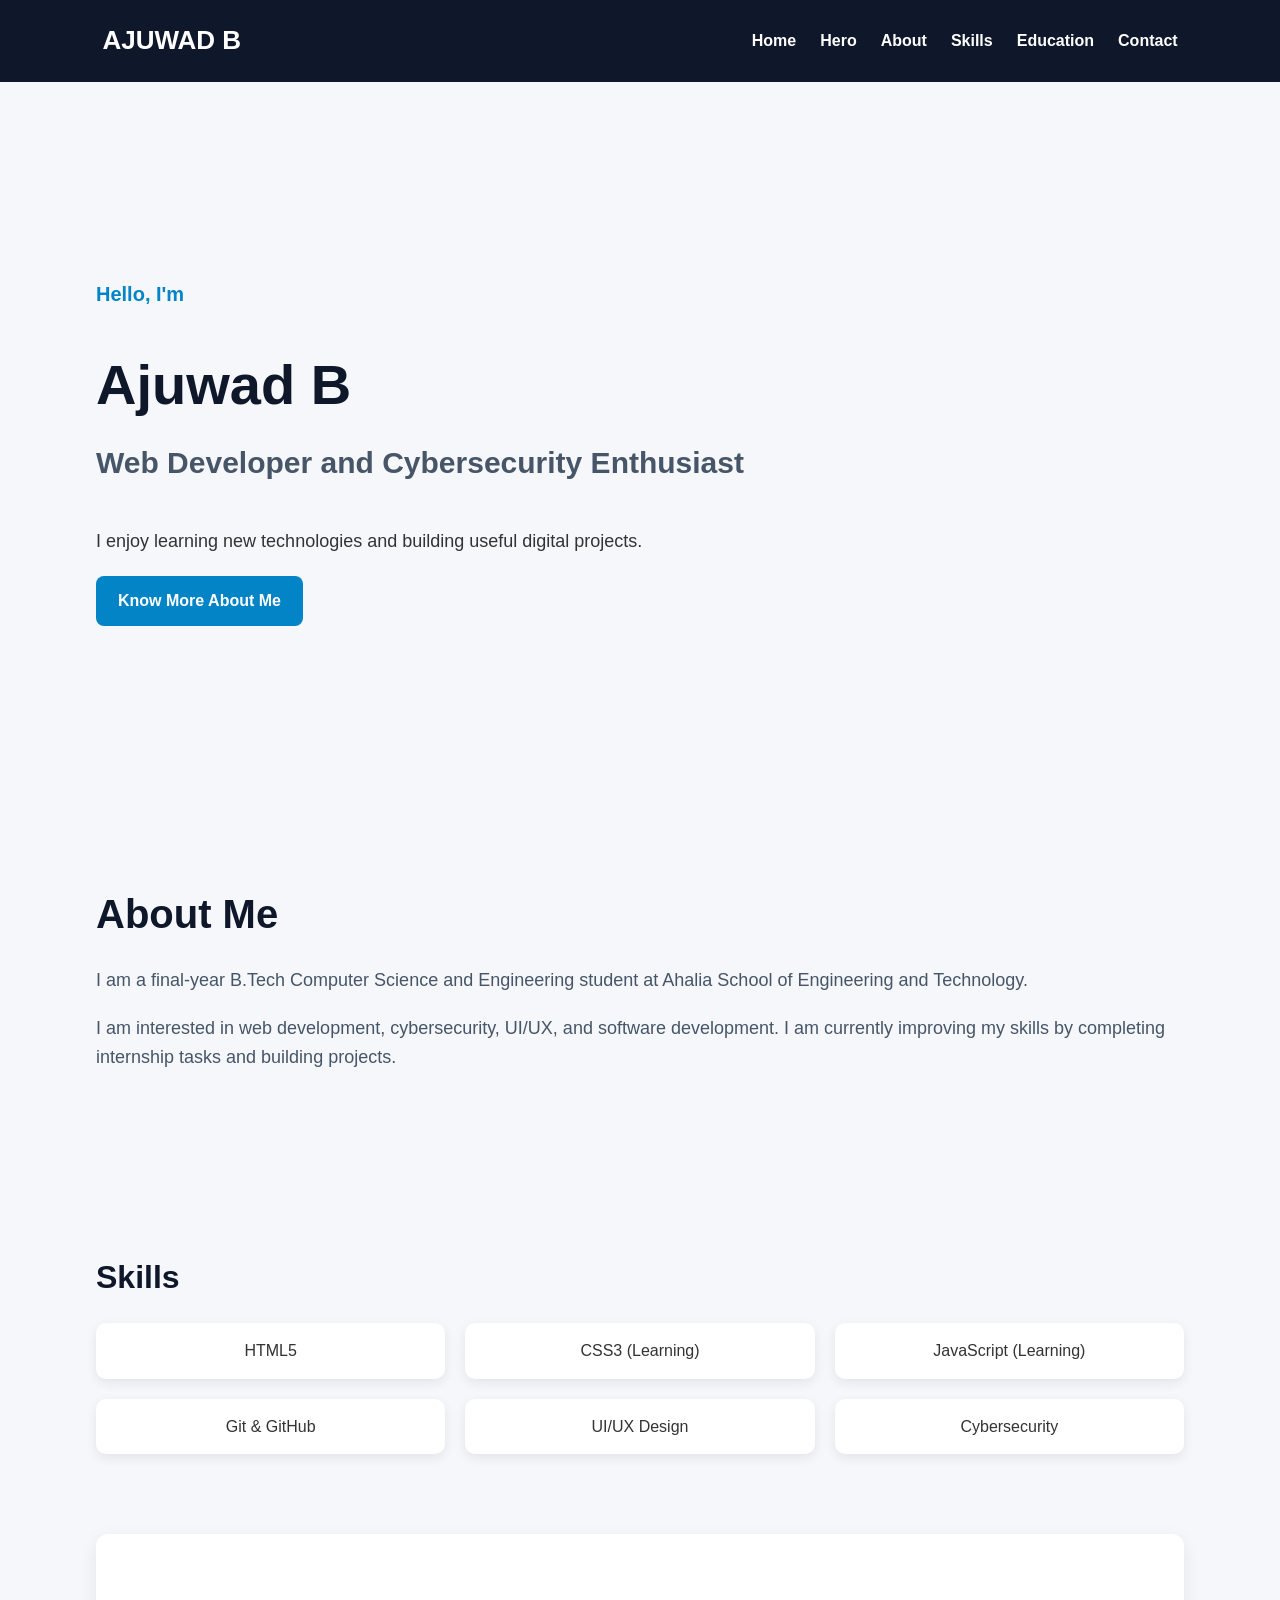
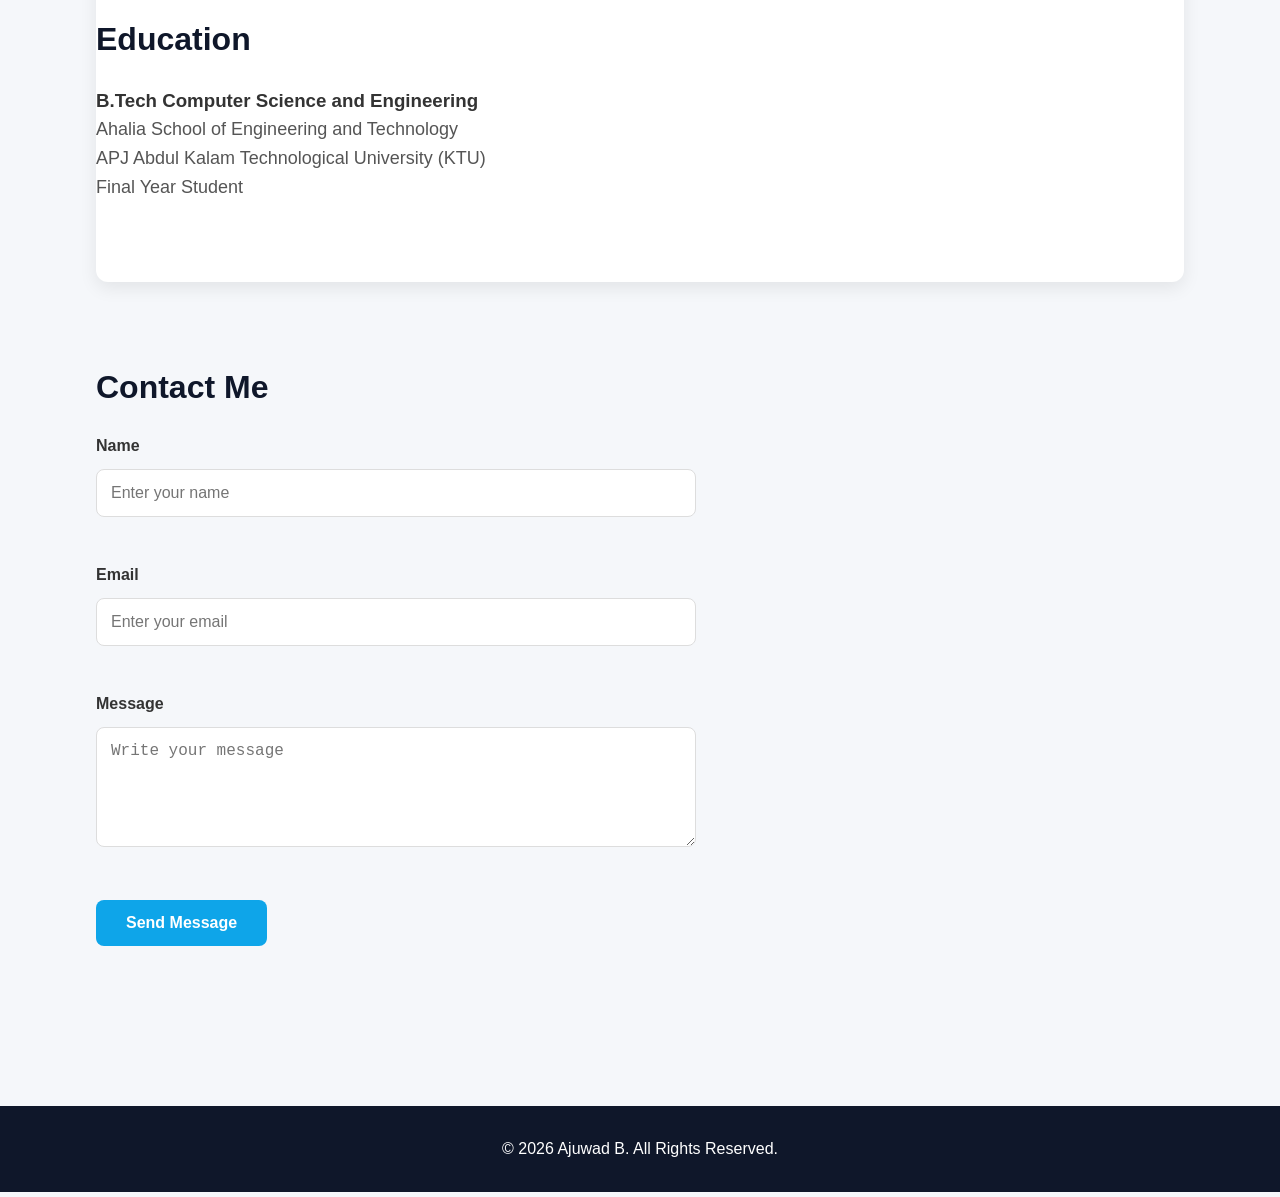
==== Day-02/index.html @ 6bf7f353 "Day 6: Applied media queries and optimized for mobile, tablet and desktop" ====
<!DOCTYPE html>
<html lang="en">

<head>
    <meta charset="UTF-8">
    <meta name="viewport" content="width=device-width, initial-scale=1.0">
    <title>Ajuwad Portfolio</title>

    <link rel="stylesheet" href="style.css">
</head>

<body>

    <!-- Home Section -->
    <header id="home">
        <nav>
            <h2>AJUWAD B</h2>

            <ul>
                <li><a href="#home">Home</a></li>
                <li><a href="#hero">Hero</a></li>
                <li><a href="#about">About</a></li>
                <li><a href="#skills">Skills</a></li>
                <li><a href="#education">Education</a></li>
                <li><a href="#contact">Contact</a></li>
            </ul>
        </nav>
    </header>

    <!-- Hero Section -->
    <main>
        <section id="hero">
            <p>Hello, I'm</p>

            <h1>Ajuwad B</h1>

            <h2>Web Developer and Cybersecurity Enthusiast</h2>

            <p>
                I enjoy learning new technologies and building useful
                digital projects.
            </p>

            <a href="#about">Know More About Me</a>
        </section>

        <!-- About Section -->
        <section id="about">
            <h2>About Me</h2>

            <p>
                I am a final-year B.Tech Computer Science and Engineering
                student at Ahalia School of Engineering and Technology.
            </p>

            <p>
                I am interested in web development, cybersecurity, UI/UX,
                and software development. I am currently improving my skills
                by completing internship tasks and building projects.
            </p>
        </section>
        <section id="skills">

    <h2>Skills</h2>

    <ul>
        <li>HTML5</li>
        <li>CSS3 (Learning)</li>
        <li>JavaScript (Learning)</li>
        <li>Git & GitHub</li>
        <li>UI/UX Design</li>
        <li>Cybersecurity</li>
    </ul>

</section>
<section id="education">

    <h2>Education</h2>

    <h3>B.Tech Computer Science and Engineering</h3>

    <p>
        Ahalia School of Engineering and Technology
    </p>

    <p>
        APJ Abdul Kalam Technological University (KTU)
    </p>

    <p>
        Final Year Student
    </p>

</section>
<section id="contact">

    <h2>Contact Me</h2>

    <form>

        <label>Name</label><br>
        <input type="text" placeholder="Enter your name"><br><br>

        <label>Email</label><br>
        <input type="email" placeholder="Enter your email"><br><br>

        <label>Message</label><br>
        <textarea rows="5" cols="40" placeholder="Write your message"></textarea><br><br>

        <button type="submit">Send Message</button>

    </form>

</section>
    </main>
<footer>

    <hr>

    <p>© 2026 Ajuwad B. All Rights Reserved.</p>

</footer>
</body>

</html>
---- Day-02/style.css ----
* {
    margin: 0;
    padding: 0;
    box-sizing: border-box;
}

body {
    font-family: Arial, sans-serif;
    line-height: 1.6;
    background-color: #f4f7fb;
    color: #1f2937;
}
header {
    background-color: #0f172a;
    color: white;
    padding: 20px 8%;
}

nav {
    display: flex;
    justify-content: space-between;
    align-items: center;
}

nav h2 {
    font-size: 26px;
}

nav ul {
    display: flex;
    gap: 24px;
    list-style: none;
}

nav a {
    color: white;
    text-decoration: none;
    font-weight: bold;
}

nav a:hover {
    color: #38bdf8;
}
main {
    width: 85%;
    max-width: 1100px;
    margin: auto;
}

section {
    padding: 70px 0;
}

section h2 {
    font-size: 32px;
    margin-bottom: 20px;
    color: #0f172a;
}
#hero {
    min-height: 80vh;
    display: flex;
    flex-direction: column;
    justify-content: center;
}

#hero p:first-child {
    font-size: 20px;
    color: #0284c7;
    font-weight: bold;
}

#hero h1 {
    font-size: 56px;
    margin: 10px 0;
    color: #0f172a;
}

#hero h2 {
    font-size: 30px;
    color: #475569;
}

#hero p {
    max-width: 650px;
    margin: 20px 0;
    font-size: 18px;
}

#hero a {
    display: inline-block;
    width: fit-content;
    padding: 12px 22px;
    background-color: #0284c7;
    color: white;
    text-decoration: none;
    border-radius: 8px;
    font-weight: bold;
}

#hero a:hover {
    background-color: #0369a1;
}
#skills ul {
    display: flex;
    flex-wrap: wrap;
    gap: 15px;
    list-style: none;
}

#skills li {
    background-color: white;
    padding: 12px 20px;
    border-radius: 8px;
    box-shadow: 0 4px 12px rgba(0, 0, 0, 0.08);
}

#education {
    background-color: white;
    padding: 40px;
    border-radius: 12px;
    box-shadow: 0 6px 18px rgba(0, 0, 0, 0.08);
}
form {
    max-width: 600px;
}

label {
    font-weight: bold;
}

input,
textarea {
    width: 100%;
    padding: 12px;
    margin-top: 8px;
    border: 1px solid #cbd5e1;
    border-radius: 8px;
    font-size: 16px;
}

textarea {
    resize: vertical;
}

button {
    padding: 12px 22px;
    background-color: #0284c7;
    color: white;
    border: none;
    border-radius: 8px;
    font-size: 16px;
    font-weight: bold;
    cursor: pointer;
}

button:hover {
    background-color: #0369a1;
}
footer {
    margin-top: 60px;
    padding: 25px;
    text-align: center;
    background-color: #0f172a;
    color: white;
}

footer hr {
    display: none;
}
@media (max-width: 768px) {
    nav {
        flex-direction: column;
        gap: 15px;
    }

    nav ul {
        flex-wrap: wrap;
        justify-content: center;
    }

    #hero h1 {
        font-size: 40px;
    }

    #hero h2 {
        font-size: 24px;
    }

    main {
        width: 90%;
    }
}
* {
    margin: 0;
    padding: 0;
    box-sizing: border-box;
}

body {
    font-family: Arial, sans-serif;
    background-color: #f5f7fa;
    color: #333;
    line-height: 1.6;
}
#about {
    padding: 80px 0;
}

#about h2 {
    font-size: 40px;
    color: #0f172a;
    margin-bottom: 20px;
}

#about p {
    font-size: 18px;
    margin-bottom: 20px;
    color: #475569;
}
#skills {
    padding: 80px 0;
}

#skills ul {
    display: flex;
    flex-wrap: wrap;
    gap: 15px;
    list-style: none;
}

#skills li {
    background: white;
    padding: 15px 25px;
    border-radius: 10px;
    box-shadow: 0 4px 12px rgba(0,0,0,.08);
}
#education {
    padding: 80px 0;
}

#education h2 {
    margin-bottom: 20px;
}

#education p {
    font-size: 18px;
    color: #555;
}
#contact {
    padding: 80px 0;
}

form {
    max-width: 600px;
}

input,
textarea {
    width: 100%;
    padding: 14px;
    margin: 10px 0 20px;
    border: 1px solid #ddd;
    border-radius: 8px;
    font-size: 16px;
}

button {
    background: #0ea5e9;
    color: white;
    padding: 14px 30px;
    border: none;
    border-radius: 8px;
    cursor: pointer;
    font-size: 16px;
}

button:hover {
    background: #0284c7;
}footer {
    background: #0f172a;
    color: white;
    text-align: center;
    padding: 30px;
    margin-top: 80px;
}
#hero{
    display:flex;
    flex-direction:column;
    justify-content:center;
    align-items:flex-start;
}
#skills ul{
    display:grid;
    grid-template-columns:repeat(3,1fr);
    gap:20px;
}
#skills li{
    text-align:center;
}

@media (max-width: 768px) {

    nav{
        flex-direction: column;
        gap: 15px;
    }

    nav ul{
        flex-wrap: wrap;
        justify-content: center;
    }

    #hero h1{
        font-size: 42px;
    }

    #hero h2{
        font-size: 24px;
    }

    main{
        width:90%;
    }

    #skills ul{
        grid-template-columns: repeat(2,1fr);
    }

}
@media (max-width:576px){

    nav{
        flex-direction:column;
        text-align:center;
    }

    nav ul{
        flex-direction:column;
        gap:12px;
    }

    #hero h1{
        font-size:34px;
    }

    #hero h2{
        font-size:20px;
    }

    #hero p{
        font-size:16px;
    }

    #skills ul{
        grid-template-columns:1fr;
    }

    button{
        width:100%;
    }

}
@media (max-width: 768px) {
    nav {
        flex-direction: column;
        gap: 15px;
    }

    nav ul {
        flex-wrap: wrap;
        justify-content: center;
    }

    #hero h1 {
        font-size: 42px;
    }

    #hero h2 {
        font-size: 24px;
    }

    #skills ul {
        grid-template-columns: repeat(2, 1fr);
    }
}

@media (max-width: 576px) {
    nav ul {
        flex-direction: column;
        gap: 12px;
    }

    #hero h1 {
        font-size: 34px;
    }

    #hero h2 {
        font-size: 20px;
    }

    #hero p {
        font-size: 16px;
    }

    #skills ul {
        grid-template-columns: 1fr;
    }

    button {
        width: 100%;
    }
}
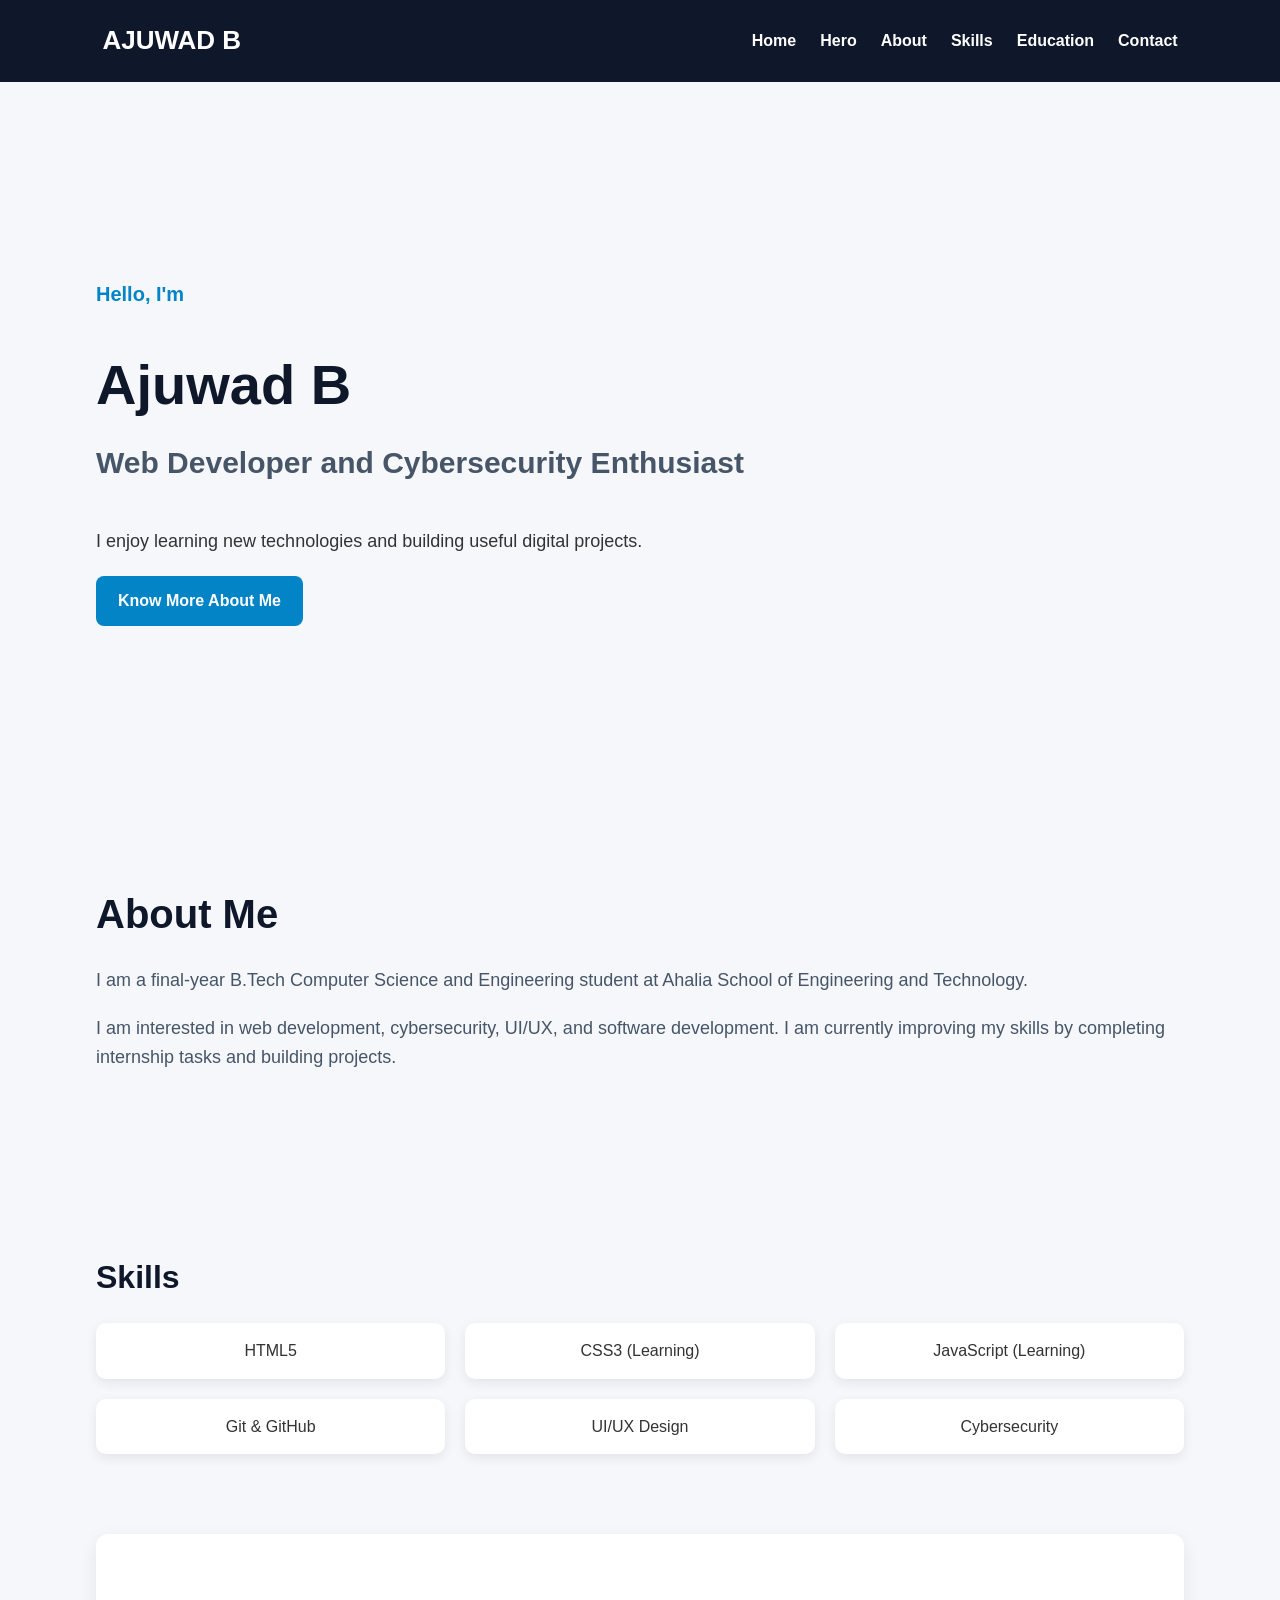
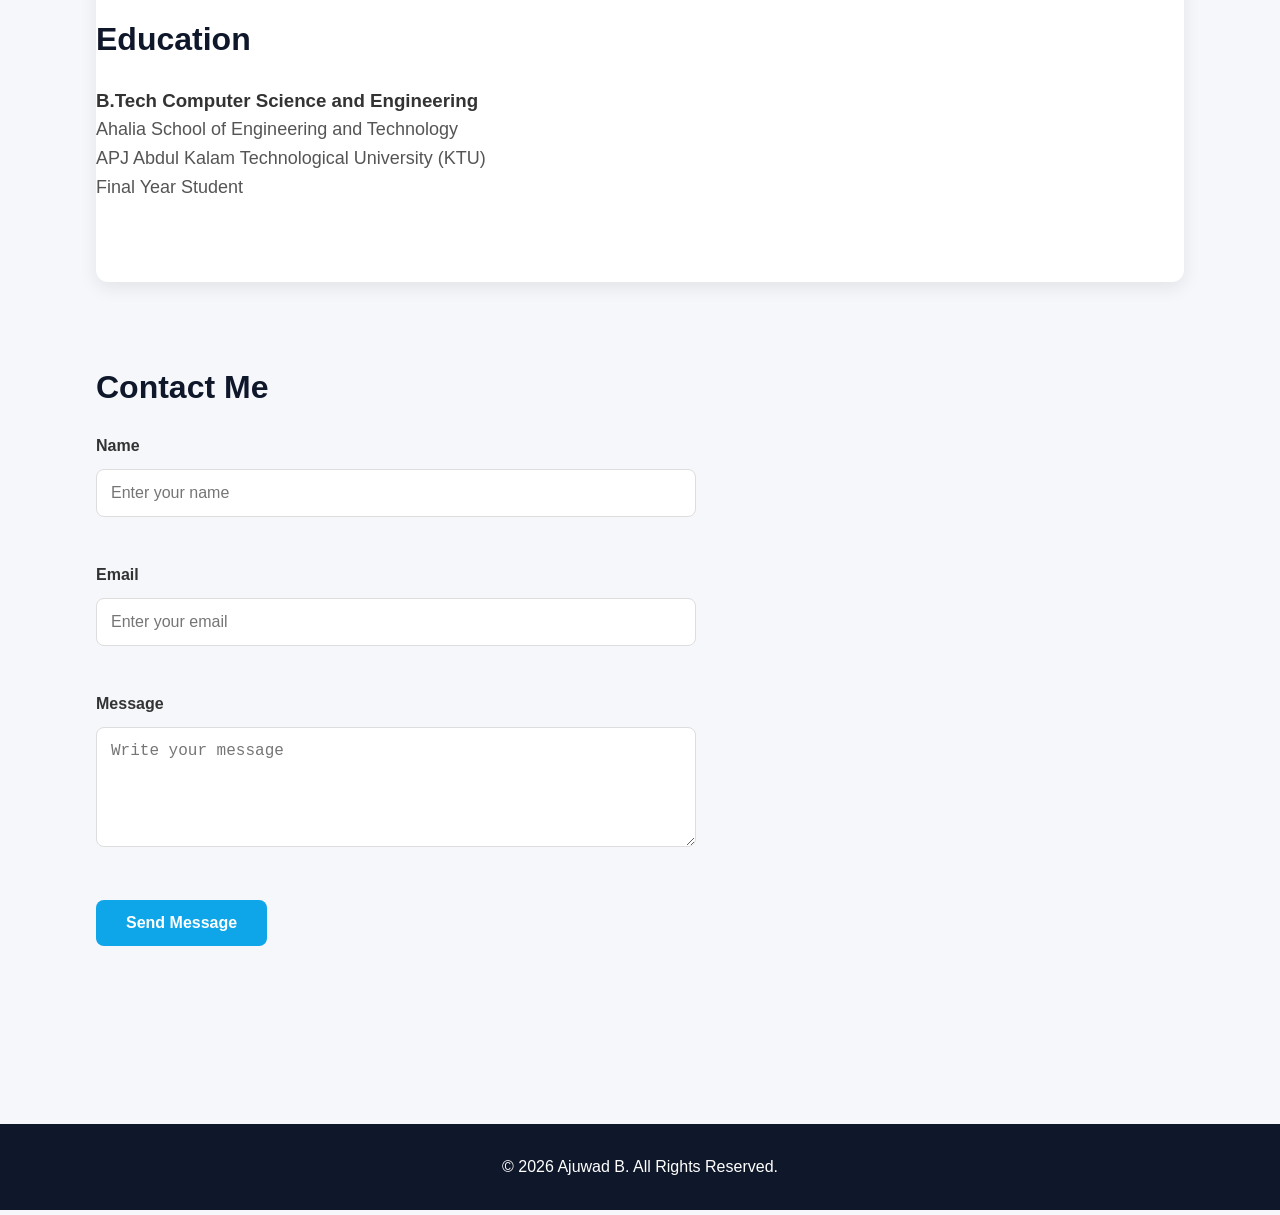
==== commit 3c4f93b7: "Day 7: Added JavaScript events, DOM manipulation and scroll-to-top" ====
--- a/Day-02/index.html
+++ b/Day-02/index.html
@@ -41,7 +41,7 @@
                 digital projects.
             </p>
 
-            <a href="#about">Know More About Me</a>
+            <a href="#about" id="aboutButton">Know More About Me</a>
         </section>
 
         <!-- About Section -->
@@ -96,7 +96,7 @@
 
     <h2>Contact Me</h2>
 
-    <form>
+    <form id="contactForm">
 
         <label>Name</label><br>
         <input type="text" placeholder="Enter your name"><br><br>
@@ -110,9 +110,13 @@
         <button type="submit">Send Message</button>
 
     </form>
+    <p id="formMessage"></p>
 
 </section>
     </main>
+
+    <button id="scrollTopButton" title="Go to top">↑</button>
+    
 <footer>
 
     <hr>
@@ -120,6 +124,6 @@
     <p>© 2026 Ajuwad B. All Rights Reserved.</p>
 
 </footer>
+<script src="script.js"></script>
 </body>
-
 </html>
--- a/Day-02/style.css
+++ b/Day-02/style.css
@@ -409,4 +409,38 @@
     button {
         width: 100%;
     }
+}
+
+#formMessage {
+    margin-top: 18px;
+    font-weight: bold;
+}
+
+.success-message {
+    color: #15803d;
+}
+
+#scrollTopButton {
+    position: fixed;
+    right: 25px;
+    bottom: 25px;
+    width: 48px;
+    height: 48px;
+    padding: 0;
+    border-radius: 50%;
+    background-color: #0284c7;
+    color: white;
+    font-size: 24px;
+    display: none;
+    align-items: center;
+    justify-content: center;
+    z-index: 1000;
+}
+
+#scrollTopButton.show {
+    display: flex;
+}
+
+#scrollTopButton:hover {
+    background-color: #0369a1;
 }
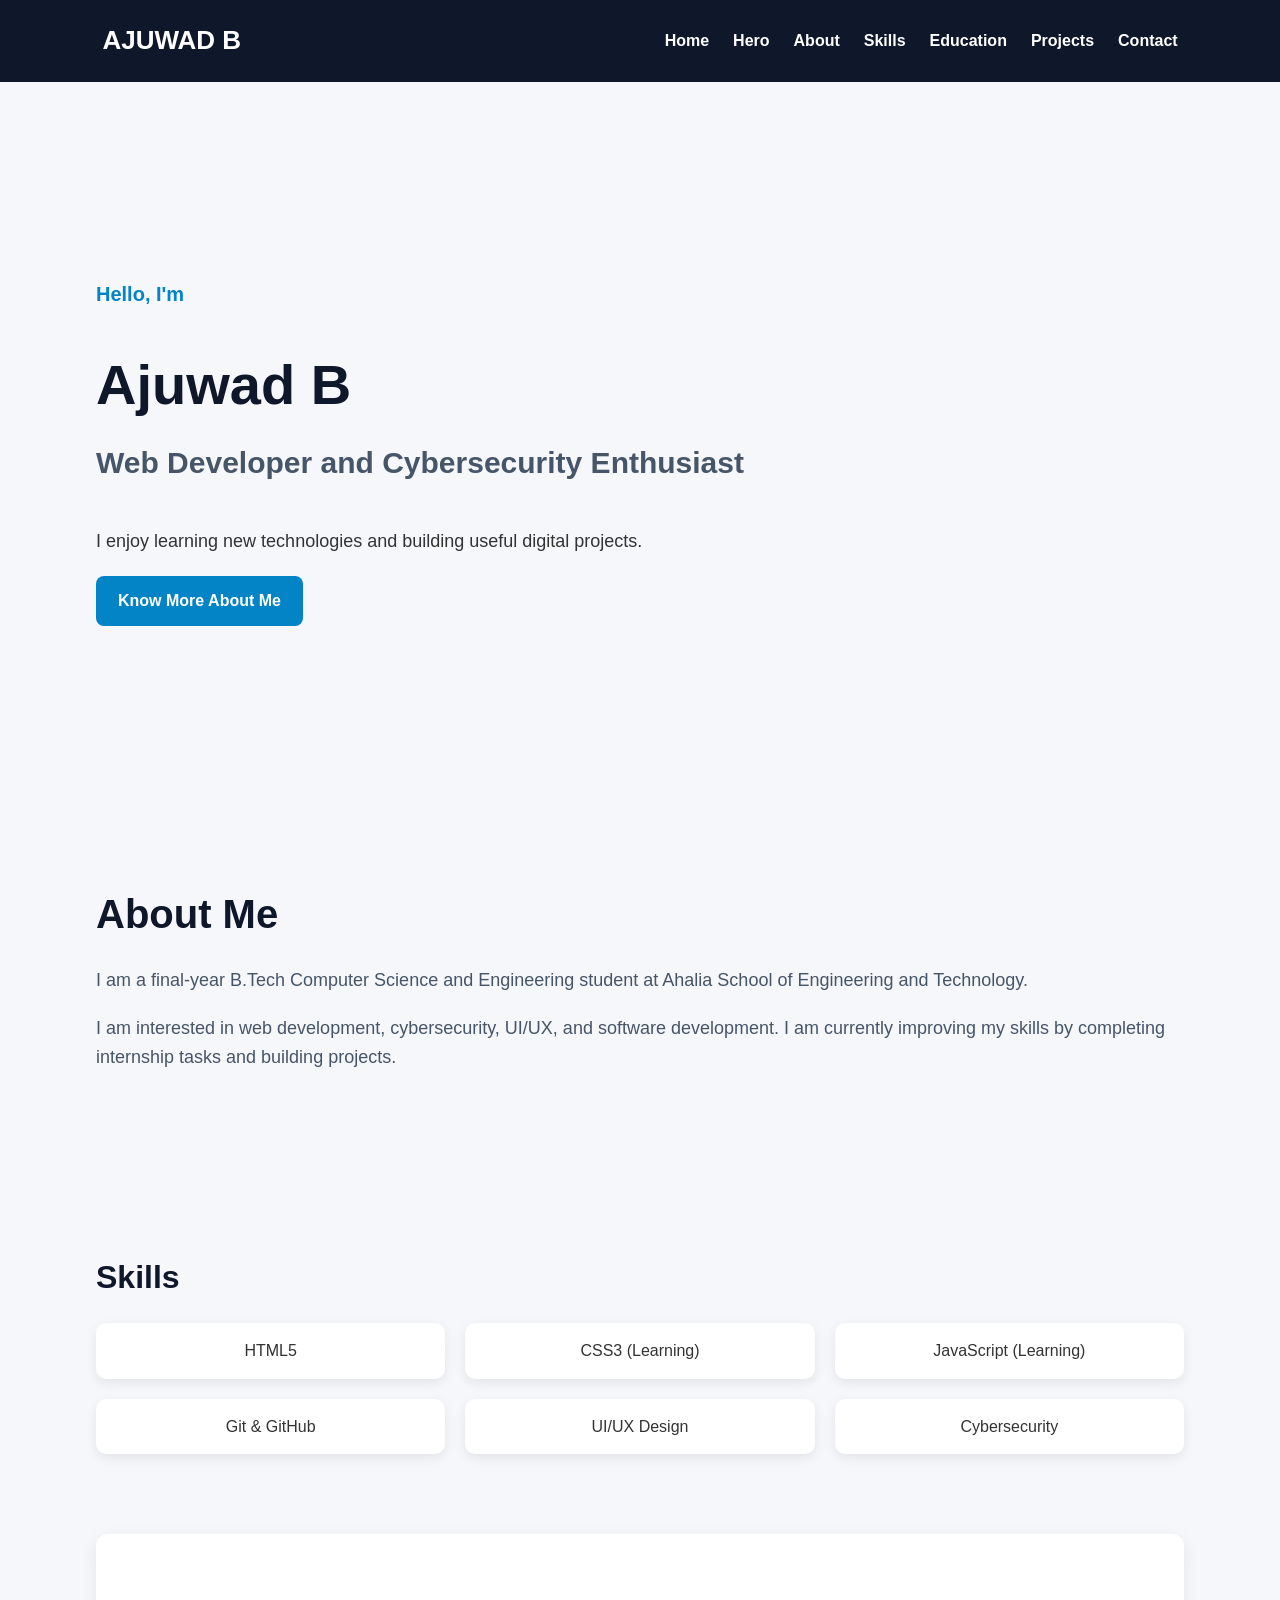
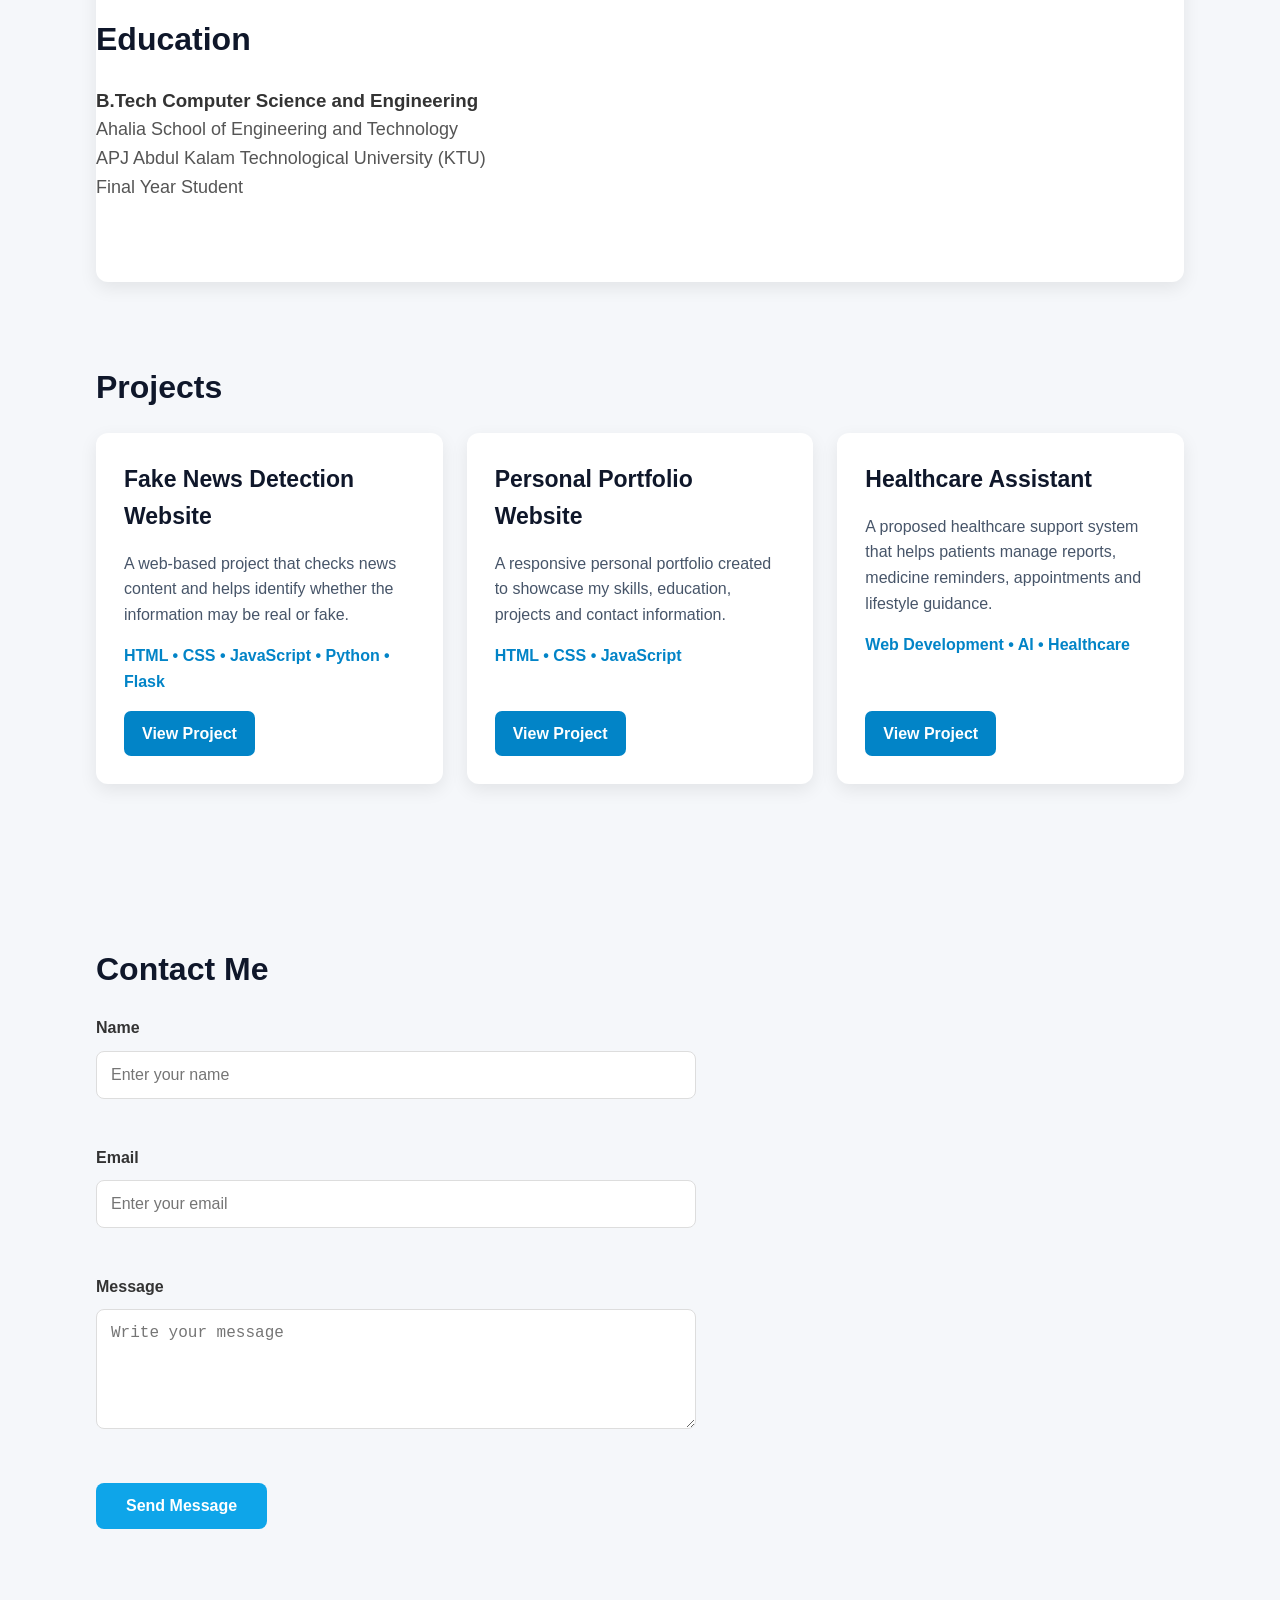
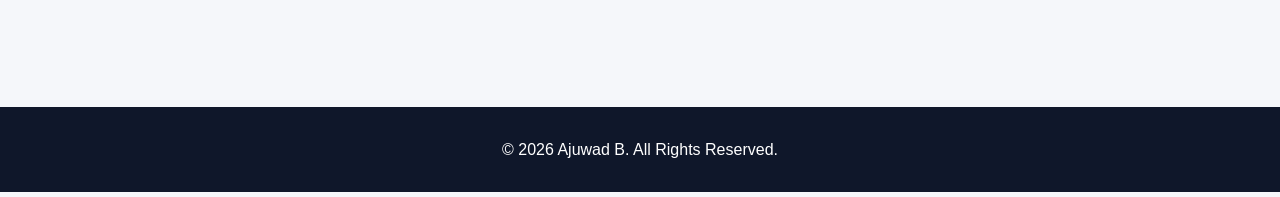
==== commit 63b9ccda: "Day 8: Added Projects section with three project cards" ====
--- a/Day-02/index.html
+++ b/Day-02/index.html
@@ -22,6 +22,7 @@
                 <li><a href="#about">About</a></li>
                 <li><a href="#skills">Skills</a></li>
                 <li><a href="#education">Education</a></li>
+                <li><a href="#projects">Projects</a></li>
                 <li><a href="#contact">Contact</a></li>
             </ul>
         </nav>
@@ -92,6 +93,58 @@
     </p>
 
 </section>
+<section id="projects">
+    <h2>Projects</h2>
+
+    <div class="projects-grid">
+
+        <article class="project-card">
+            <h3>Fake News Detection Website</h3>
+
+            <p>
+                A web-based project that checks news content and helps identify
+                whether the information may be real or fake.
+            </p>
+
+            <p class="project-tools">
+                HTML • CSS • JavaScript • Python • Flask
+            </p>
+
+            <a href="#" class="project-button">View Project</a>
+        </article>
+
+        <article class="project-card">
+            <h3>Personal Portfolio Website</h3>
+
+            <p>
+                A responsive personal portfolio created to showcase my skills,
+                education, projects and contact information.
+            </p>
+
+            <p class="project-tools">
+                HTML • CSS • JavaScript
+            </p>
+
+            <a href="#" class="project-button">View Project</a>
+        </article>
+
+        <article class="project-card">
+            <h3>Healthcare Assistant</h3>
+
+            <p>
+                A proposed healthcare support system that helps patients manage
+                reports, medicine reminders, appointments and lifestyle guidance.
+            </p>
+
+            <p class="project-tools">
+                Web Development • AI • Healthcare
+            </p>
+
+            <a href="#" class="project-button">View Project</a>
+        </article>
+
+    </div>
+</section>
 <section id="contact">
 
     <h2>Contact Me</h2>
--- a/Day-02/style.css
+++ b/Day-02/style.css
@@ -443,4 +443,74 @@
 
 #scrollTopButton:hover {
     background-color: #0369a1;
+}
+/* ==========================
+   DAY 8 - PROJECTS SECTION
+========================== */
+
+#projects {
+    padding: 80px 0;
+}
+
+.projects-grid {
+    display: grid;
+    grid-template-columns: repeat(3, 1fr);
+    gap: 24px;
+}
+
+.project-card {
+    background-color: white;
+    padding: 28px;
+    border-radius: 12px;
+    box-shadow: 0 6px 18px rgba(0, 0, 0, 0.08);
+    display: flex;
+    flex-direction: column;
+    gap: 16px;
+    transition: transform 0.3s ease, box-shadow 0.3s ease;
+}
+
+.project-card:hover {
+    transform: translateY(-6px);
+    box-shadow: 0 12px 26px rgba(0, 0, 0, 0.12);
+}
+
+.project-card h3 {
+    font-size: 23px;
+    color: #0f172a;
+}
+
+.project-card p {
+    color: #475569;
+}
+
+.project-tools {
+    font-weight: bold;
+    color: #0284c7 !important;
+}
+
+.project-button {
+    display: inline-block;
+    width: fit-content;
+    margin-top: auto;
+    padding: 10px 18px;
+    background-color: #0284c7;
+    color: white;
+    text-decoration: none;
+    border-radius: 7px;
+    font-weight: bold;
+}
+
+.project-button:hover {
+    background-color: #0369a1;
+}
+@media (max-width: 768px) {
+    .projects-grid {
+        grid-template-columns: repeat(2, 1fr);
+    }
+}
+
+@media (max-width: 576px) {
+    .projects-grid {
+        grid-template-columns: 1fr;
+    }
 }
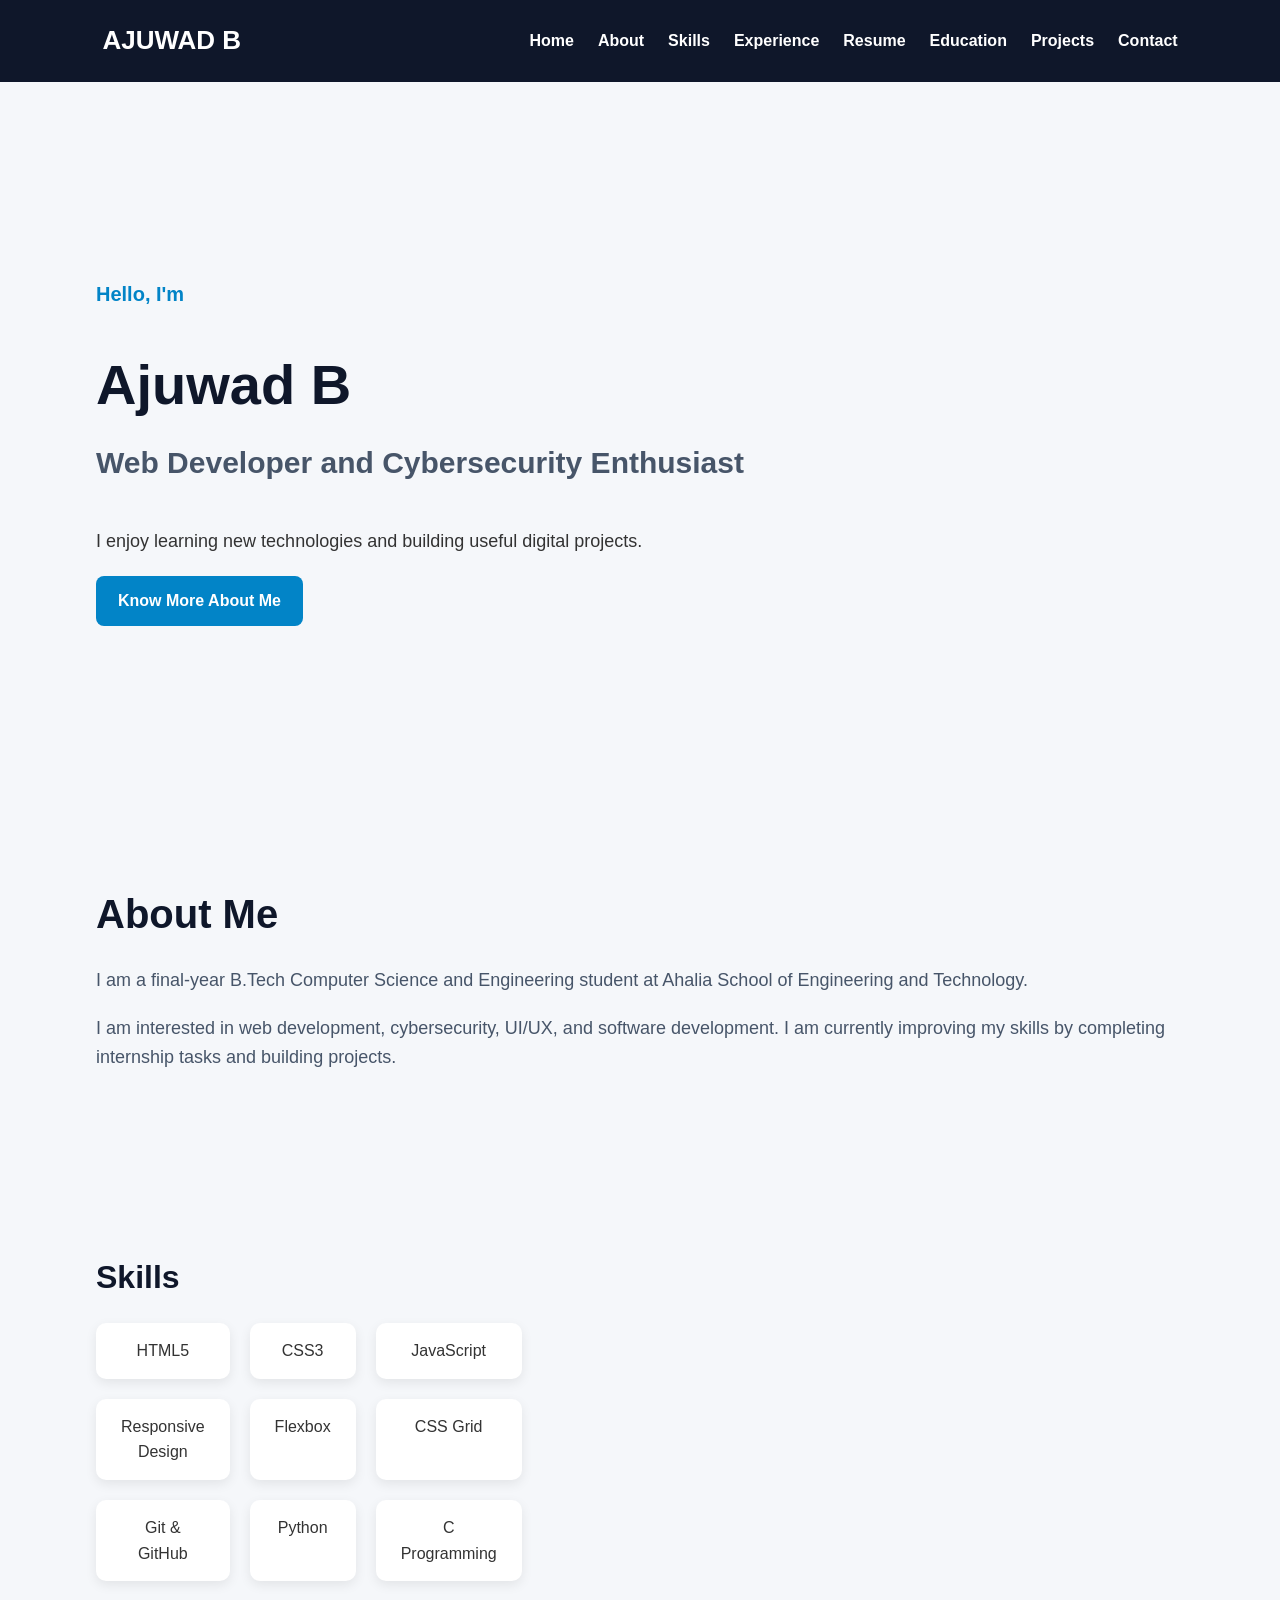
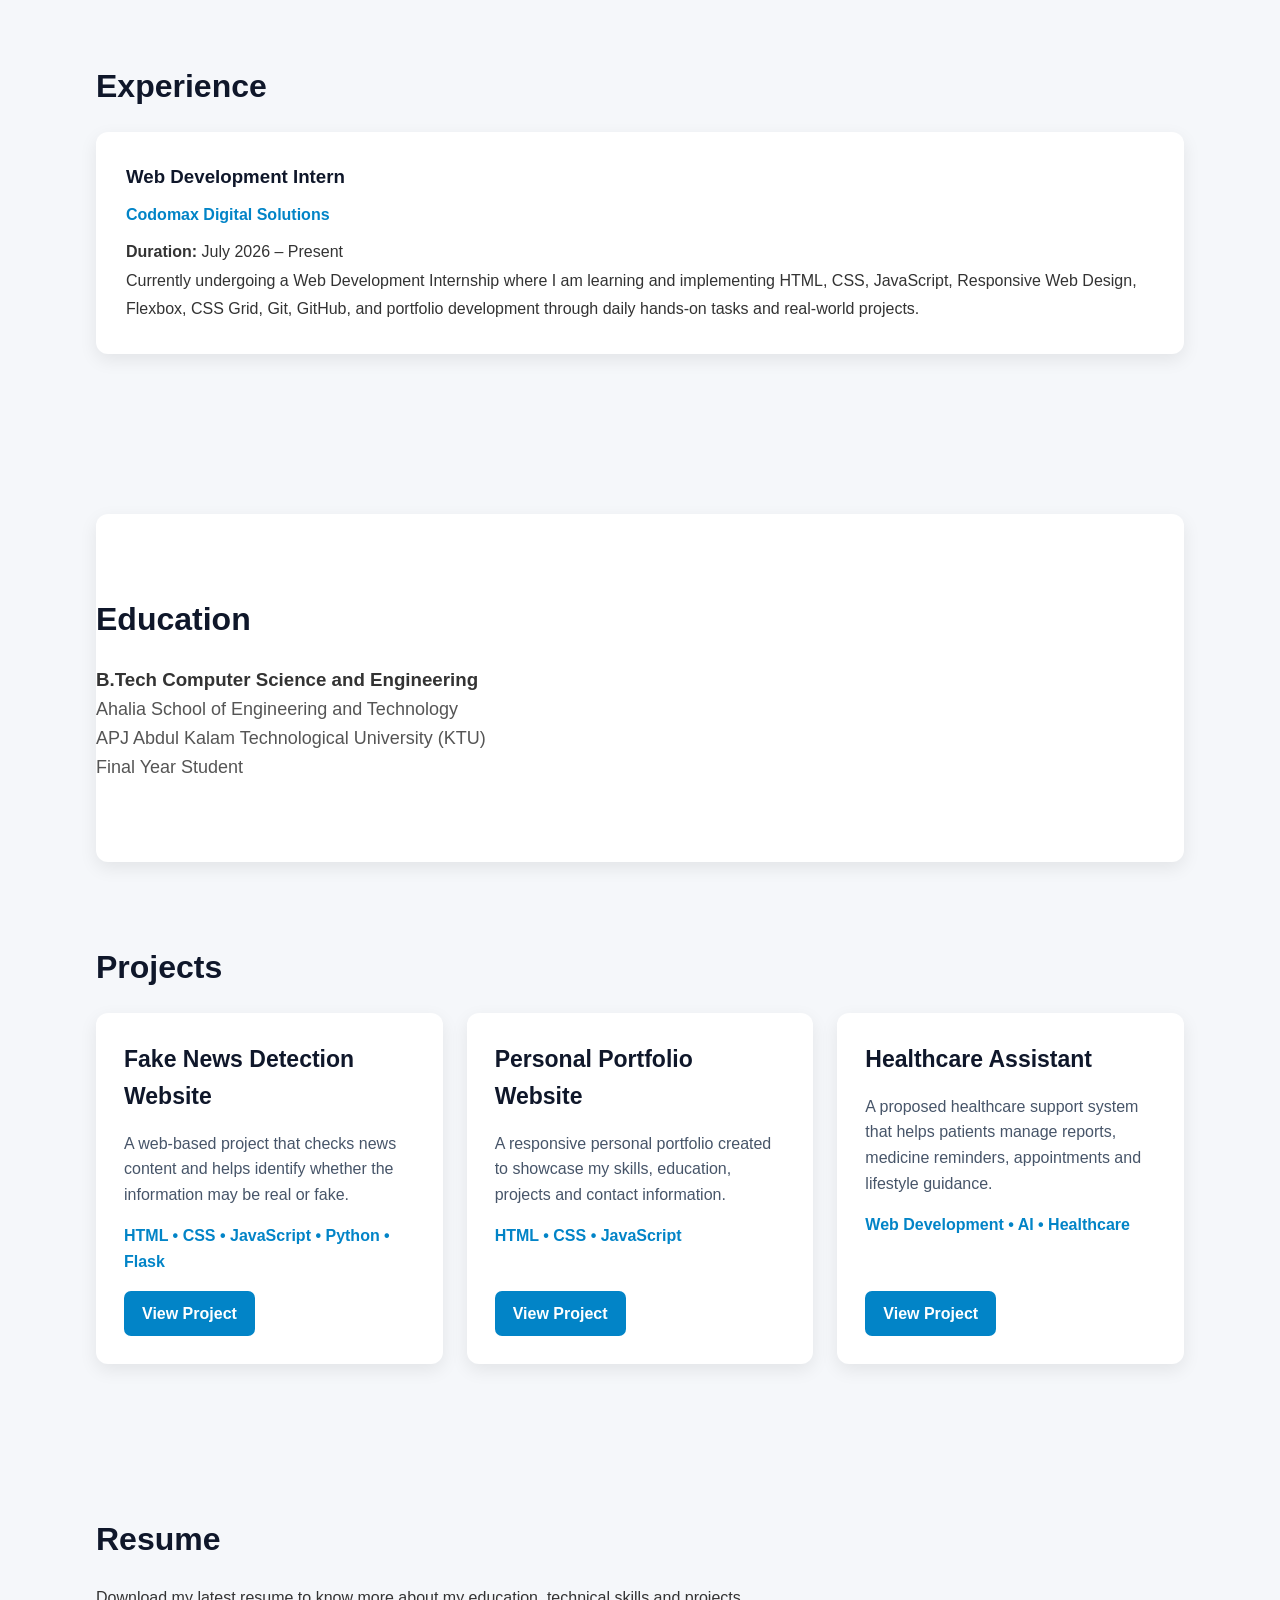
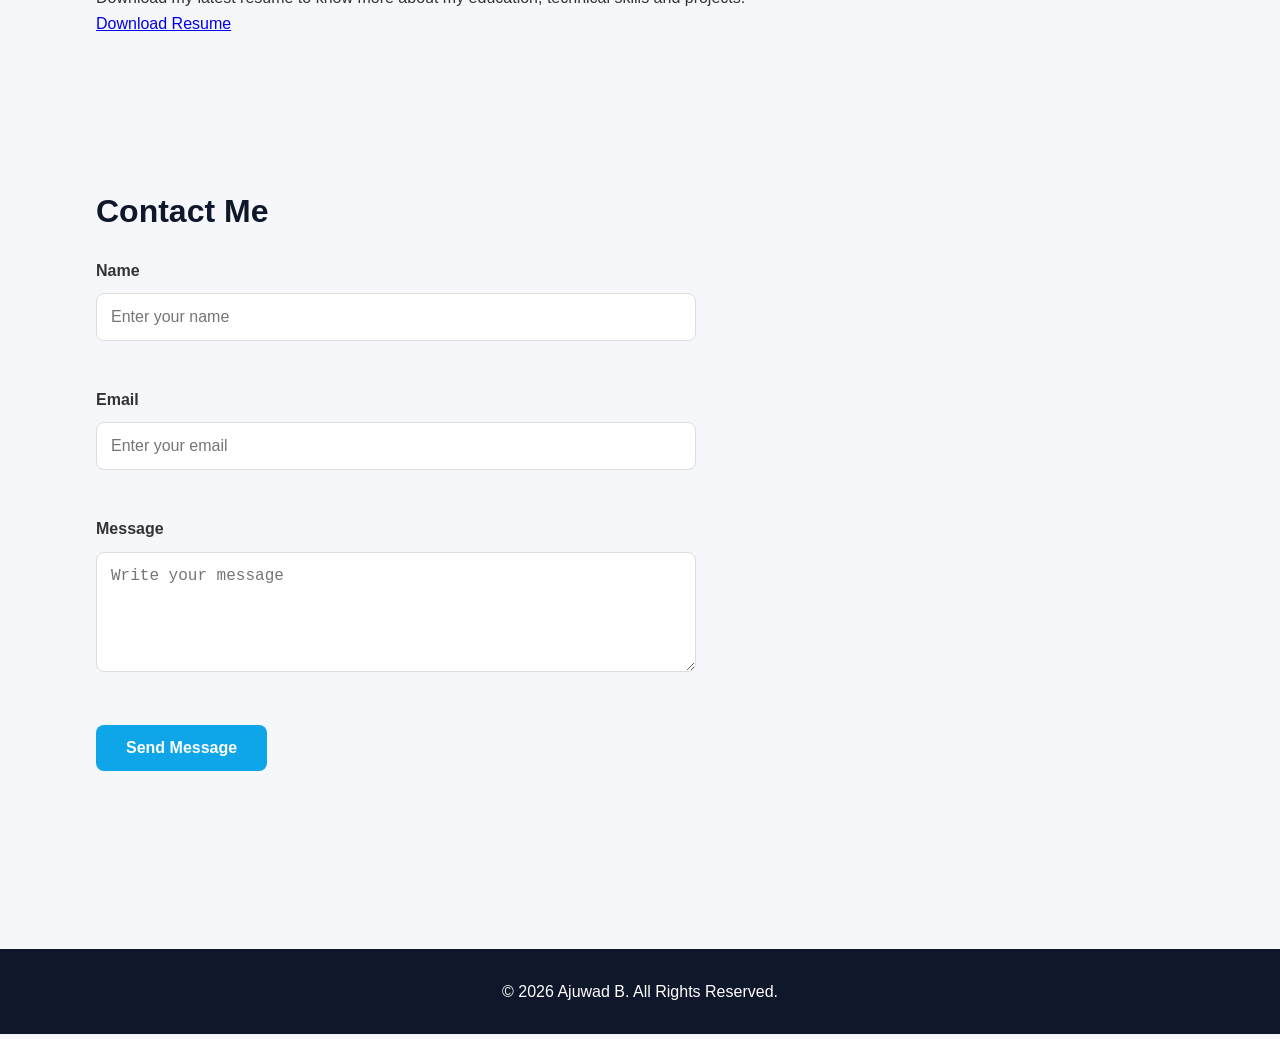
==== commit f83b59e4: "Day 9: Added Skills, Experience and Resume Download sections" ====
--- a/Day-02/index.html
+++ b/Day-02/index.html
@@ -18,9 +18,10 @@
 
             <ul>
                 <li><a href="#home">Home</a></li>
-                <li><a href="#hero">Hero</a></li>
                 <li><a href="#about">About</a></li>
                 <li><a href="#skills">Skills</a></li>
+                <li><a href="#experience">Experience</a></li>
+                <li><a href="#resume">Resume</a></li>
                 <li><a href="#education">Education</a></li>
                 <li><a href="#projects">Projects</a></li>
                 <li><a href="#contact">Contact</a></li>
@@ -65,14 +66,40 @@
     <h2>Skills</h2>
 
     <ul>
-        <li>HTML5</li>
-        <li>CSS3 (Learning)</li>
-        <li>JavaScript (Learning)</li>
-        <li>Git & GitHub</li>
-        <li>UI/UX Design</li>
-        <li>Cybersecurity</li>
+       <ul>
+    <li>HTML5</li>
+    <li>CSS3</li>
+    <li>JavaScript</li>
+    <li>Responsive Design</li>
+    <li>Flexbox</li>
+    <li>CSS Grid</li>
+    <li>Git & GitHub</li>
+    <li>Python</li>
+    <li>C Programming</li>
+</ul>
     </ul>
-
+<section id="experience">
+
+    <h2>Experience</h2>
+
+    <div class="experience-card">
+
+        <h3>Web Development Intern</h3>
+
+        <h4>Codomax Digital Solutions</h4>
+
+        <p><strong>Duration:</strong> July 2026 – Present</p>
+
+        <p>
+            Currently undergoing a Web Development Internship where I am
+            learning and implementing HTML, CSS, JavaScript, Responsive Web Design,
+            Flexbox, CSS Grid, Git, GitHub, and portfolio development through
+            daily hands-on tasks and real-world projects.
+        </p>
+
+    </div>
+
+</section>
 </section>
 <section id="education">
 
@@ -144,6 +171,20 @@
         </article>
 
     </div>
+</section>
+<section id="resume">
+
+    <h2>Resume</h2>
+
+    <p>
+        Download my latest resume to know more about my education,
+        technical skills and projects.
+    </p>
+
+    <a href="resume.pdf.pdf" download class="resume-btn">
+        Download Resume
+    </a>
+
 </section>
 <section id="contact">
 
--- a/Day-02/style.css
+++ b/Day-02/style.css
@@ -513,4 +513,33 @@
     .projects-grid {
         grid-template-columns: 1fr;
     }
+}
+/* ===== Experience Section ===== */
+
+#experience{
+    padding:80px 0;
+}
+
+.experience-card{
+    background:#ffffff;
+    padding:30px;
+    border-radius:12px;
+    box-shadow:0 6px 18px rgba(0,0,0,.08);
+}
+
+.experience-card h3{
+    color:#0f172a;
+    margin-bottom:10px;
+}
+
+.experience-card h4{
+    color:#0284c7;
+    margin-bottom:10px;
+}
+
+.experience-card p{
+    line-height:1.8;
+}
+section {
+    scroll-margin-top: 110px;
 }
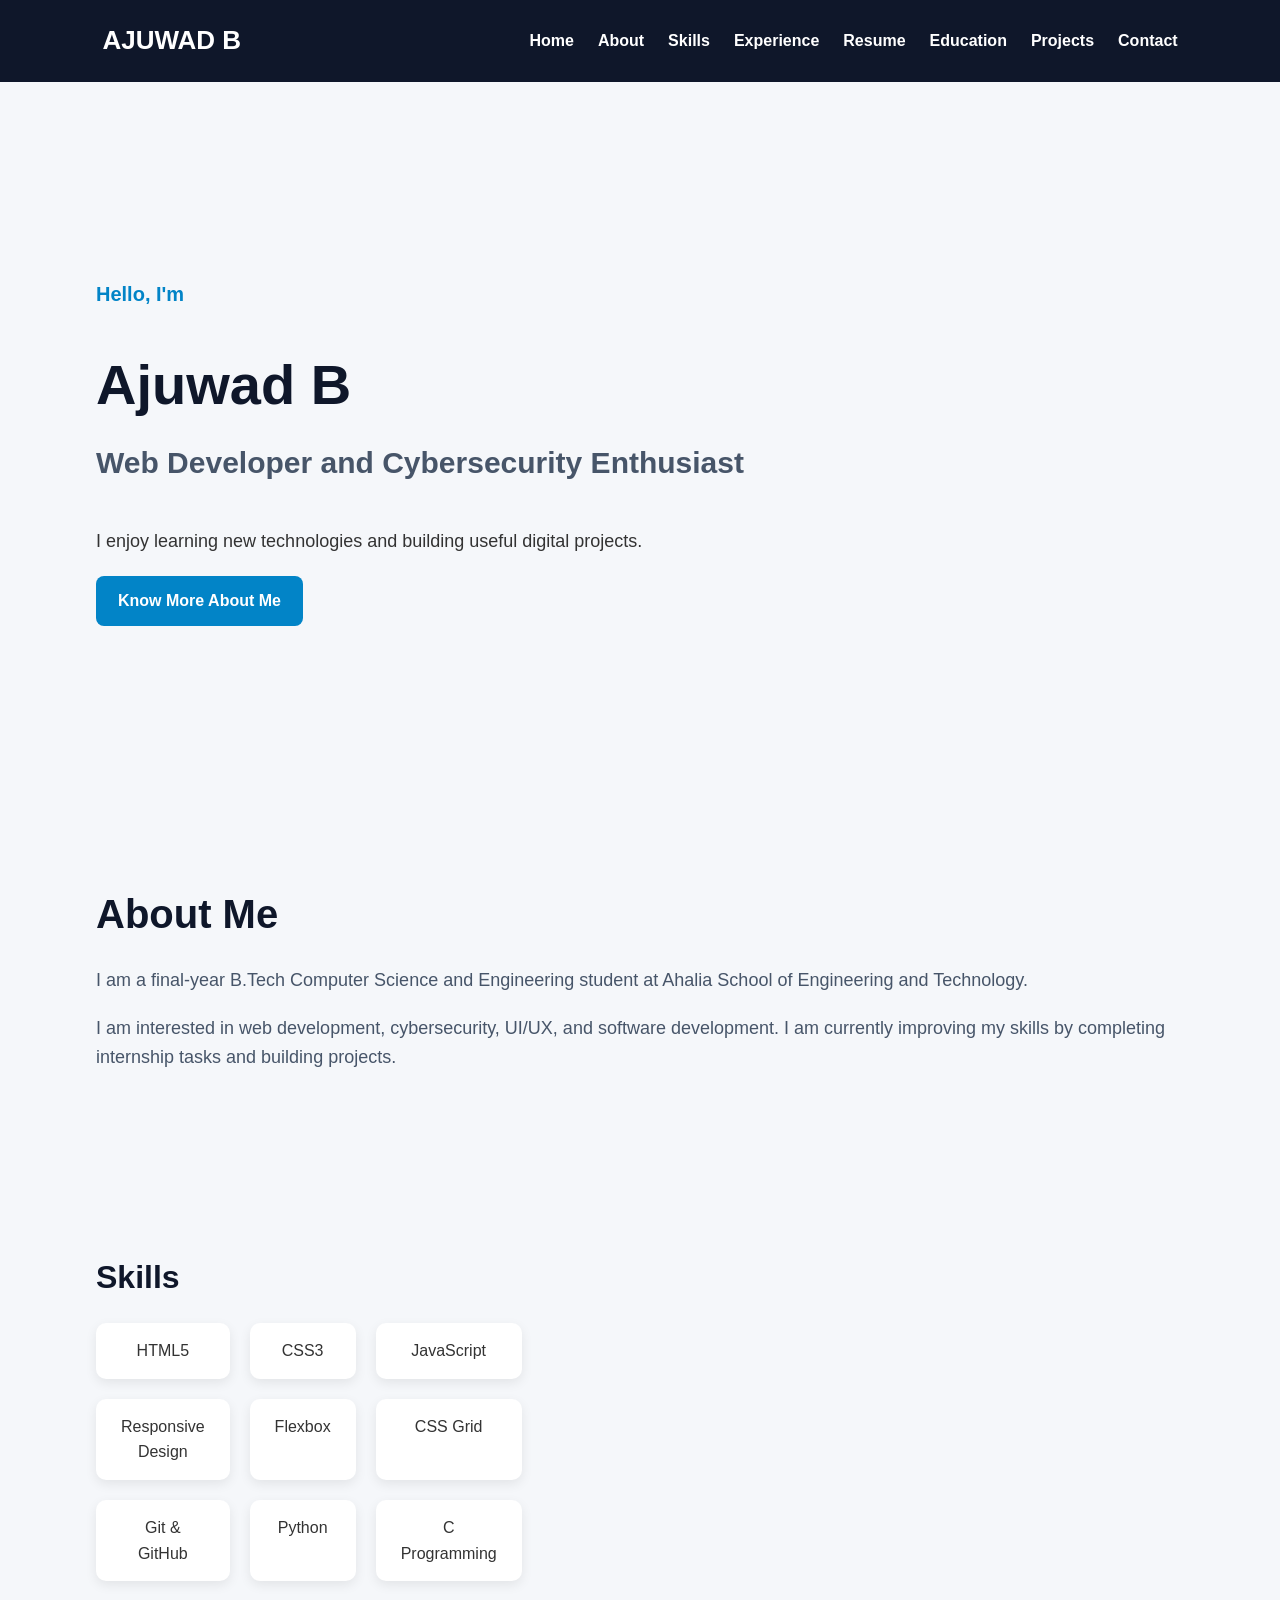
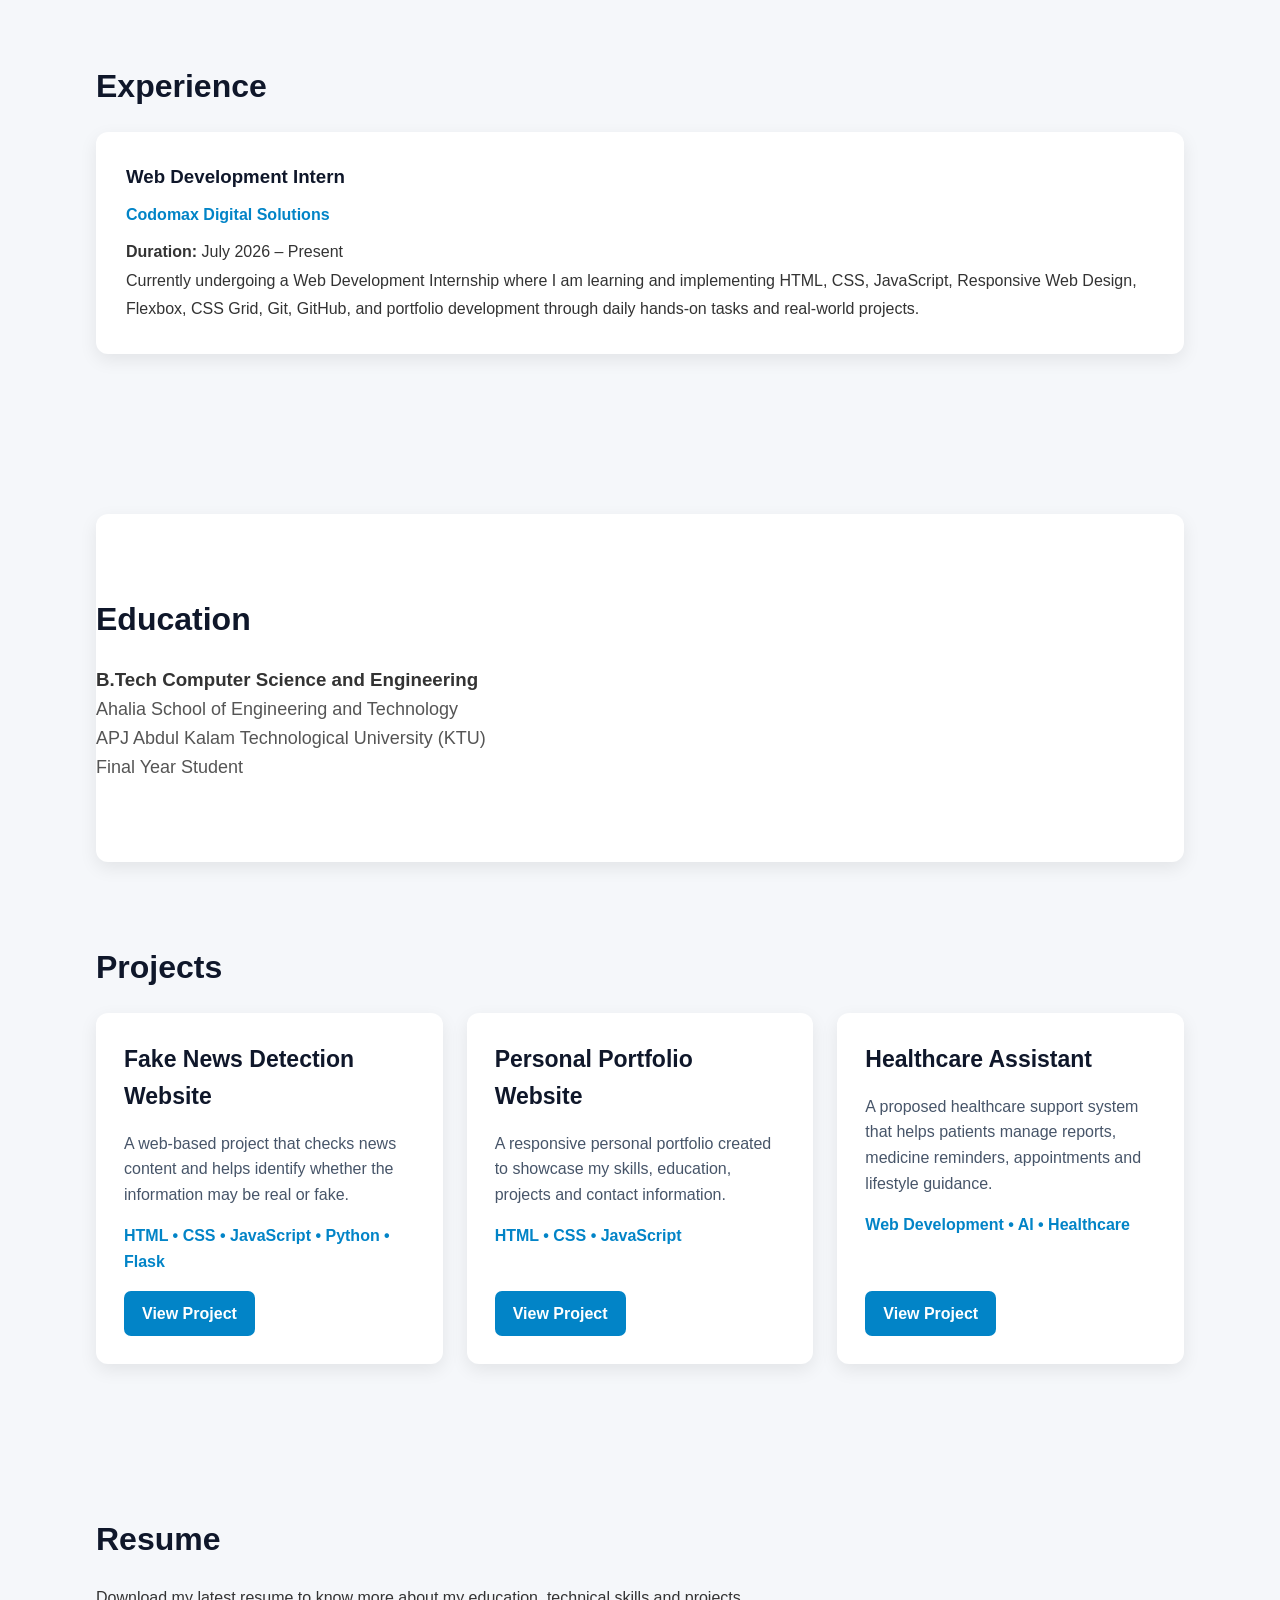
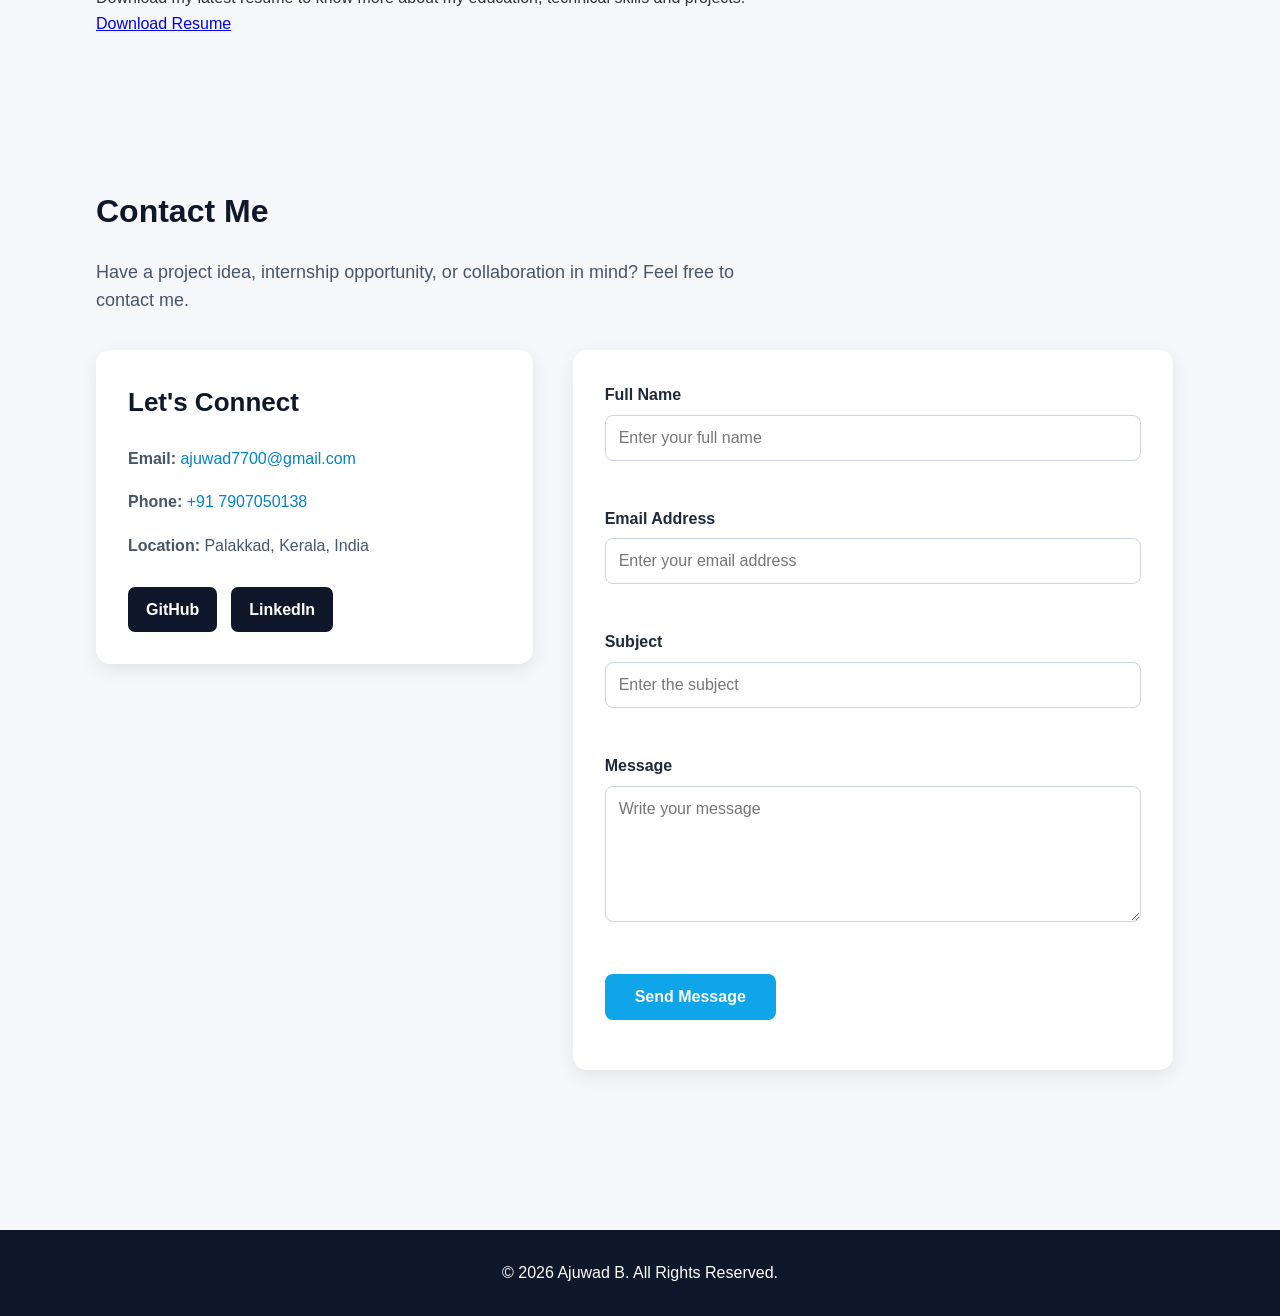
==== commit 4ce90028: "Day 10: Added professional contact section and form validation" ====
--- a/Day-02/index.html
+++ b/Day-02/index.html
@@ -187,25 +187,121 @@
 
 </section>
 <section id="contact">
-
     <h2>Contact Me</h2>
 
-    <form id="contactForm">
-
-        <label>Name</label><br>
-        <input type="text" placeholder="Enter your name"><br><br>
-
-        <label>Email</label><br>
-        <input type="email" placeholder="Enter your email"><br><br>
-
-        <label>Message</label><br>
-        <textarea rows="5" cols="40" placeholder="Write your message"></textarea><br><br>
-
-        <button type="submit">Send Message</button>
-
-    </form>
-    <p id="formMessage"></p>
-
+    <p class="contact-intro">
+        Have a project idea, internship opportunity, or collaboration in mind?
+        Feel free to contact me.
+    </p>
+
+    <div class="contact-container">
+
+        <!-- Contact Information -->
+        <div class="contact-info">
+
+            <h3>Let's Connect</h3>
+
+            <p>
+                <strong>Email:</strong>
+                <a href="mailto:ajuwad7700@gmail.com">
+                    ajuwad7700@gmail.com
+                </a>
+            </p>
+
+            <p>
+                <strong>Phone:</strong>
+                <a href="tel:+917907050138">
+                    +91 7907050138
+                </a>
+            </p>
+
+            <p>
+                <strong>Location:</strong>
+                Palakkad, Kerala, India
+            </p>
+
+            <div class="social-links">
+                <a
+                    href="https://github.com/ajuwad"
+                    target="_blank"
+                    rel="noopener noreferrer"
+                >
+                    GitHub
+                </a>
+
+                <a
+                    href="https://www.linkedin.com/in/ajuwad-b-643949346/"
+                    target="_blank"
+                    rel="noopener noreferrer"
+                >
+                    LinkedIn
+                </a>
+            </div>
+
+        </div>
+
+        <!-- Contact Form -->
+        <form id="contactForm" novalidate>
+
+            <div class="form-group">
+                <label for="name">Full Name</label>
+
+                <input
+                    type="text"
+                    id="name"
+                    name="name"
+                    placeholder="Enter your full name"
+                >
+
+                <small class="error-message" id="nameError"></small>
+            </div>
+
+            <div class="form-group">
+                <label for="email">Email Address</label>
+
+                <input
+                    type="email"
+                    id="email"
+                    name="email"
+                    placeholder="Enter your email address"
+                >
+
+                <small class="error-message" id="emailError"></small>
+            </div>
+
+            <div class="form-group">
+                <label for="subject">Subject</label>
+
+                <input
+                    type="text"
+                    id="subject"
+                    name="subject"
+                    placeholder="Enter the subject"
+                >
+
+                <small class="error-message" id="subjectError"></small>
+            </div>
+
+            <div class="form-group">
+                <label for="message">Message</label>
+
+                <textarea
+                    id="message"
+                    name="message"
+                    rows="6"
+                    placeholder="Write your message"
+                ></textarea>
+
+                <small class="error-message" id="messageError"></small>
+            </div>
+
+            <button type="submit">Send Message</button>
+
+            <p id="formMessage"></p>
+
+        </form>
+
+    </div>
 </section>
     </main>
 
--- a/Day-02/style.css
+++ b/Day-02/style.css
@@ -542,4 +542,153 @@
 }
 section {
     scroll-margin-top: 110px;
+}
+/* ==========================
+   DAY 10 - CONTACT SECTION
+========================== */
+
+#contact {
+    padding: 80px 0;
+}
+
+.contact-intro {
+    max-width: 700px;
+    margin-bottom: 35px;
+    color: #475569;
+    font-size: 18px;
+}
+
+.contact-container {
+    display: grid;
+    grid-template-columns: 1fr 1.4fr;
+    gap: 40px;
+    align-items: start;
+}
+
+.contact-info,
+#contactForm {
+    background-color: #ffffff;
+    padding: 32px;
+    border-radius: 14px;
+    box-shadow: 0 6px 18px rgba(0, 0, 0, 0.08);
+}
+
+.contact-info h3 {
+    font-size: 26px;
+    margin-bottom: 22px;
+    color: #0f172a;
+}
+
+.contact-info p {
+    margin-bottom: 18px;
+    color: #475569;
+}
+
+.contact-info a {
+    color: #0284c7;
+    text-decoration: none;
+}
+
+.contact-info a:hover {
+    text-decoration: underline;
+}
+
+.social-links {
+    display: flex;
+    flex-wrap: wrap;
+    gap: 14px;
+    margin-top: 28px;
+}
+
+.social-links a {
+    display: inline-block;
+    padding: 10px 18px;
+    background-color: #0f172a;
+    color: white;
+    border-radius: 7px;
+    text-decoration: none;
+    font-weight: bold;
+    transition: transform 0.3s ease, background-color 0.3s ease;
+}
+
+.social-links a:hover {
+    background-color: #0284c7;
+    transform: translateY(-3px);
+    text-decoration: none;
+}
+
+.form-group {
+    margin-bottom: 20px;
+}
+
+.form-group label {
+    display: block;
+    margin-bottom: 7px;
+    font-weight: bold;
+    color: #1f2937;
+}
+
+.form-group input,
+.form-group textarea {
+    width: 100%;
+    margin: 0;
+    padding: 13px;
+    border: 1px solid #cbd5e1;
+    border-radius: 8px;
+    font-size: 16px;
+    font-family: inherit;
+}
+
+.form-group input:focus,
+.form-group textarea:focus {
+    outline: none;
+    border-color: #0284c7;
+    box-shadow: 0 0 0 3px rgba(2, 132, 199, 0.12);
+}
+
+.form-group input.input-error,
+.form-group textarea.input-error {
+    border-color: #dc2626;
+}
+
+.error-message {
+    display: block;
+    min-height: 20px;
+    margin-top: 5px;
+    color: #dc2626;
+    font-size: 14px;
+}
+
+#formMessage {
+    margin-top: 18px;
+    font-weight: bold;
+}
+
+.form-success {
+    color: #15803d;
+}
+
+.form-failure {
+    color: #dc2626;
+}
+
+@media (max-width: 768px) {
+    .contact-container {
+        grid-template-columns: 1fr;
+    }
+}
+
+@media (max-width: 576px) {
+    .contact-info,
+    #contactForm {
+        padding: 22px;
+    }
+
+    .social-links {
+        flex-direction: column;
+    }
+
+    .social-links a {
+        text-align: center;
+    }
 }
